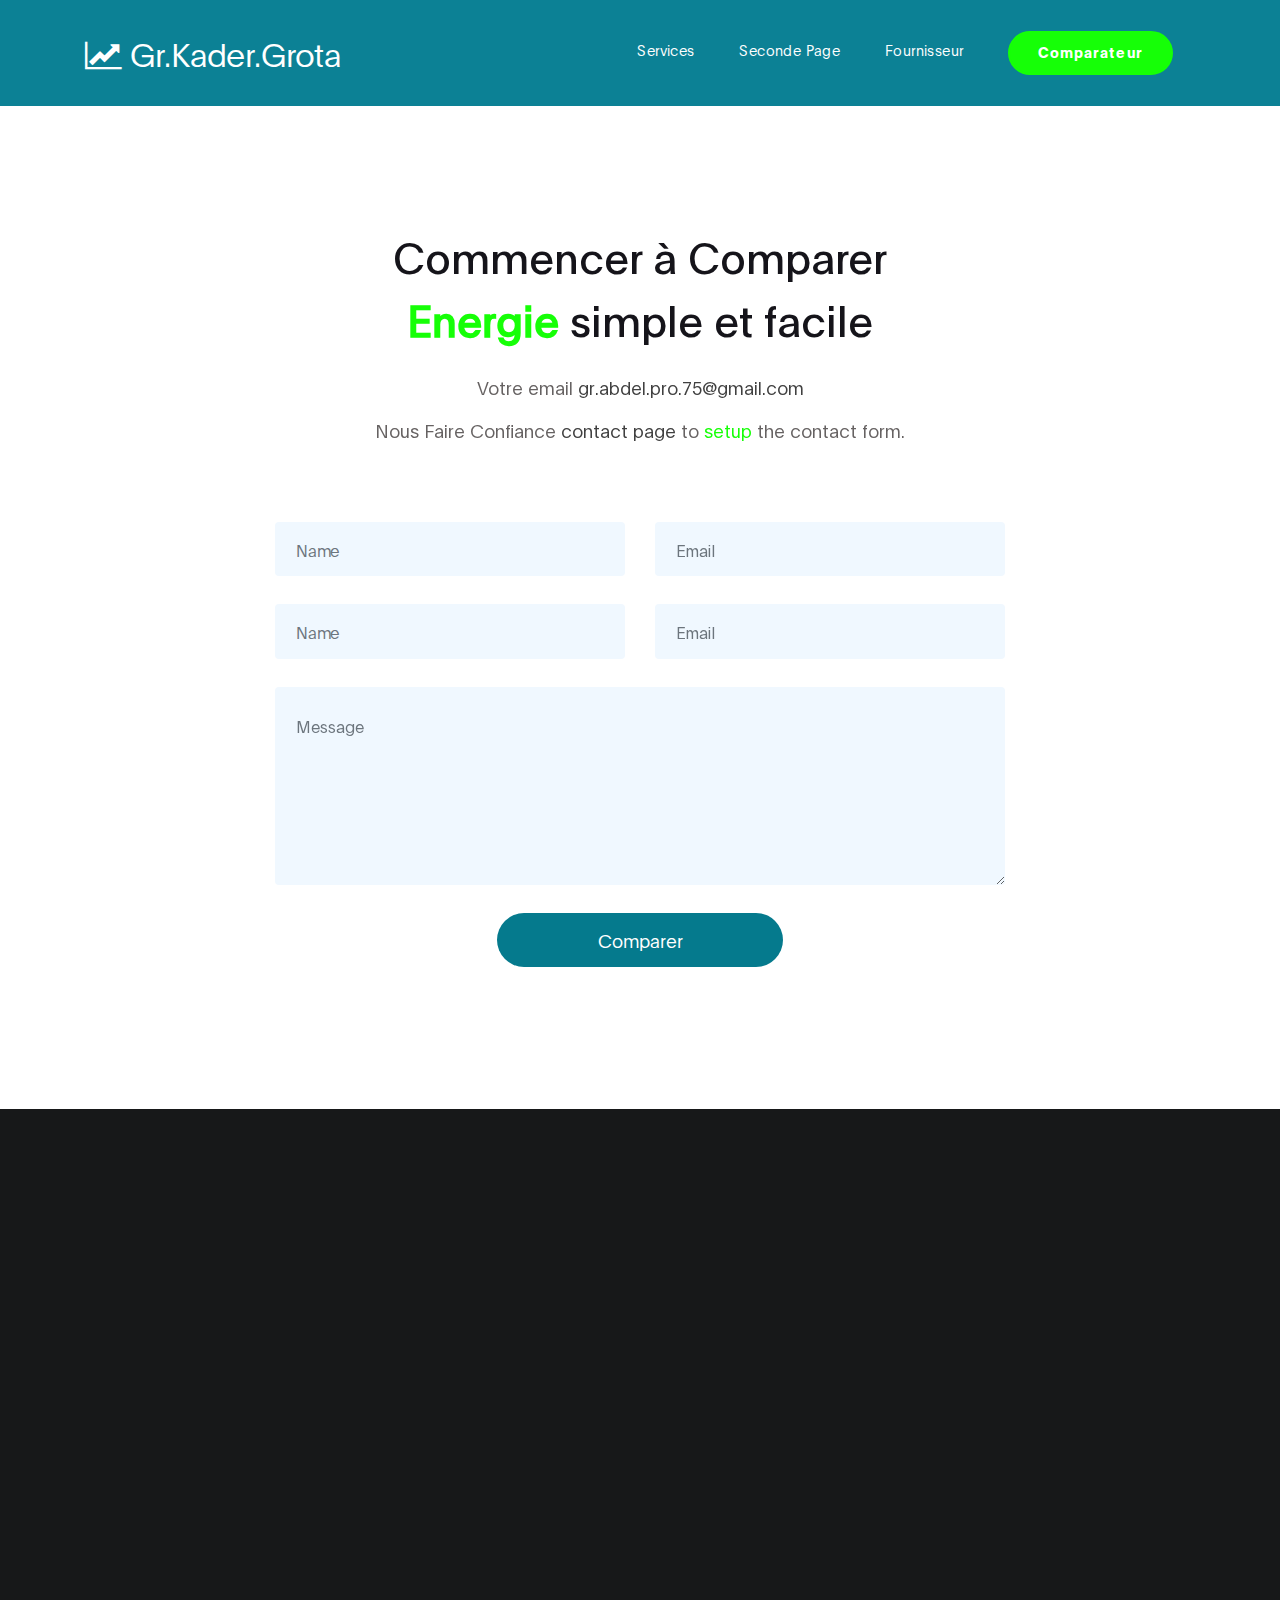
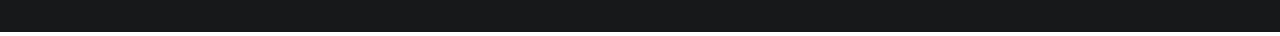
==== contact.html @ 61ade0d9 "Add files via upload" ====
<!DOCTYPE html>
<html lang="en">
<head>

     <title>Fournisseur</title>

	 
     <meta charset="UTF-8">
     <meta http-equiv="X-UA-Compatible" content="IE=Edge">
     <meta name="description" content="">
     <meta name="keywords" content="">
     <meta name="author" content="">
     <meta name="viewport" content="width=device-width, initial-scale=1, maximum-scale=1">

     <link rel="stylesheet" href="css/bootstrap.min.css">
     <link rel="stylesheet" href="css/font-awesome.min.css">
     <link rel="stylesheet" href="css/aos.css">
     <link rel="stylesheet" href="css/owl.carousel.min.css">
     <link rel="stylesheet" href="css/owl.theme.default.min.css">

     <!-- MAIN CSS -->
     <link rel="stylesheet" href="css/templatemo-digital-trend.css">

</head>
<body>

     <!-- MENU BAR -->
    <nav class="navbar navbar-expand-lg position-absolute">
        <div class="container">
          <a class="navbar-brand" href="index.html">
              <i class="fa fa-line-chart"></i>
              Gr.Kader.Grota 
            </a>

            <button class="navbar-toggler" type="button" data-toggle="collapse" data-target="#navbarNav" aria-controls="navbarNav" aria-expanded="false"
                aria-label="Toggle navigation">
                <span class="navbar-toggler-icon"></span>
            </button>

            <div class="collapse navbar-collapse" id="navbarNav">
                <ul class="navbar-nav ml-auto">
                    <li class="nav-item">
                        <a href="index.html#about" class="nav-link">Services</a>
                    </li>
                    <li class="nav-item">
                        <a href="index.html#project" class="nav-link">Seconde Page</a>
                    </li>
                    <li class="nav-item">
                        <a href="blog.html" class="nav-link">Fournisseur</a>
                    </li>
                    <li class="nav-item">
                        <a href="contact.html" class="nav-link active contact">Comparateur</a>
                    </li>
                </ul>
            </div>
        </div>
    </nav>


     <!-- CONTACT -->
     <section class="contact section-padding">
          <div class="container">
               <div class="row">

                    <div class="col-lg-6 mx-auto col-md-7 col-12 py-5 mt-5 text-center" data-aos="fade-up">

                      <h1 class="mb-4">Commencer  à <strong></strong> Comparer <strong> Energie </strong> simple et facile</h1>

                      <p>Votre email <a href="mailto:hello@company.com">gr.abdel.pro.75@gmail.com</a></p>
                      <p>Nous Faire Confiance <a rel="nofollow" href="">contact page</a> to <strong>setup</strong> the contact form.</p>
                    </div>

                    <div class="col-lg-8 mx-auto col-md-10 col-12">
                    
             
                    
                      <form action="#" method="post" class="contact-form" data-aos="fade-up" data-aos-delay="300" role="form">
                        <div class="row">
                          <div class="col-lg-6 col-12">
                            <input type="text" class="form-control" name="name" placeholder="Name">
                          </div>
						  
						  
                          <div class="col-lg-6 col-12">
                            <input type="email" class="form-control" name="email" placeholder="Email">
                          </div>
						  
						  <div class="col-lg-6 col-12">
                            <input type="text" class="form-control" name="name" placeholder="Name">
                          </div>
						  
						  
                          <div class="col-lg-6 col-12">
                            <input type="email" class="form-control" name="email" placeholder="Email">
                          </div>

                          <div class="col-lg-12 col-12">
                            <textarea class="form-control" rows="6" name="message" placeholder="Message"></textarea>
                          </div>

                          <div class="col-lg-5 mx-auto col-7">
                            <button type="submit" class="form-control" id="submit-button" name="submit">Comparer</button>
                          </div>
                        </div>

                      </form>
                    </div>

               </div>
          </div>
		  
		  
		  
		  
	
     </section>
	 
	 
	

	 


    <footer class="site-footer">
      <div class="container">
        <div class="row">

          <div class="col-lg-5 mx-lg-auto col-md-8 col-10">
            <h1 class="text-white" data-aos="fade-up" data-aos-delay="100"> Commencer <strong>brands</strong> only.</h1>
          </div>

          <div class="col-lg-3 col-md-6 col-12" data-aos="fade-up" data-aos-delay="200">
            <h4 class="my-4">Comparer</h4>

            <p class="mb-1">
              <i class="fa fa-phone mr-2 footer-icon"></i> 
              +99 080 070 4224
            </p>

            <p>
              <a href="#">
                <i class="fa fa-envelope mr-2 footer-icon"></i>
                hello@company.com
              </a>
            </p>
          </div>

          <div class="col-lg-3 col-md-6 col-12" data-aos="fade-up" data-aos-delay="300">
            <h4 class="my-4"> Fournisseur</h4>

            <p class="mb-1">
              <i class="fa fa-home mr-2 footer-icon"></i> 
              kader grota mon test weeb 
            </p>
          </div>

          <div class="col-lg-4 mx-lg-auto text-center col-md-8 col-12" data-aos="fade-up" data-aos-delay="400">
            <p class="copyright-text">Copyright &copy; 2020 Your Company
            <br>
            <a rel="nofollow noopener" href="https://templatemo.com">Design: TemplateMo</a></p>
          </div>

          <div class="col-lg-4 mx-lg-auto col-md-6 col-12" data-aos="fade-up" data-aos-delay="500">
            
            <ul class="footer-link">
              <li><a href="#">Stories</a></li>
              <li><a href="#">Work with us</a></li>
              <li><a href="#">Privacy</a></li>
            </ul>
          </div>

          <div class="col-lg-3 mx-lg-auto col-md-6 col-12" data-aos="fade-up" data-aos-delay="600">
            <ul class="social-icon">
              <li><a href="#" class="fa fa-instagram"></a></li>
              <li><a href="#" class="fa fa-twitter"></a></li>
              <li><a href="#" class="fa fa-dribbble"></a></li>
              <li><a href="#" class="fa fa-behance"></a></li>
            </ul>
          </div>

        </div>
      </div>
    </footer>


     <!-- SCRIPTS -->
     <script src="js/jquery.min.js"></script>
     <script src="js/bootstrap.min.js"></script>
     <script src="js/aos.js"></script>
     <script src="js/owl.carousel.min.js"></script>
     <script src="js/custom.js"></script>

</body>
</html>
---- css/templatemo-digital-trend.css ----
/*

DIGITAL TREND

https://templatemo.com/tm-538-digital-trend

*/
  
  @font-face {
      font-family: 'Plain-Regular';
      src: url('../fonts/Plain-Regular.woff2') format('woff2'),
          url('../fonts/Plain-Regular.woff') format('woff');
      font-weight: normal;
      font-style: normal;
  }

  @font-face {
      font-family: 'Plain-Light';
      src: url('../fonts/Plain-Light.woff2') format('woff2'),
          url('../fonts/Plain-Light.woff') format('woff');
      font-weight: bold;
      font-style: normal;
  }

  @font-face {
      font-family: 'Plain-Bold';
      src: url('../fonts/Plain-Bold.woff2') format('woff2'),
          url('../fonts/Plain-Bold.woff') format('woff');
      font-weight: bold;
      font-style: normal;
  }

  :root {
    --primary-color:        #057a8d;
    --secondary-color:      #16ff07;
    --white-color:          #ffffff;
    --dark-color:           #171819;
    --project-bg:           #f0f8ff;
    --menu-bg:              #0c8195;

    --title-color:          #15141a;
    --gray-color:           #909090;
    --link-color:           #404040;
    --p-color:              #666262;

    --base-font-family:     'Plain-Light', sans-serif;
    --title-font-family:    'Plain-Regular', sans-serif;
    --font-bold-family:     'Plain-Bold', sans-serif;
    --font-weight-bold:     bold;

    --h1-font-size:         42px;
    --h2-font-size:         32px;
    --h3-font-size:         24px;
    --p-font-size:          18px;
    --base-font-size:       16px;
    --menu-font-size:       14px;

    --border-radius-large:  100px;
    --border-radius-small:  5px;
  }

  body {
    background: var(--white-color);
    font-family: var(--base-font-family);
  }


  /*---------------------------------------
     TYPOGRAPHY              
  -----------------------------------------*/

  h1,h2,h3,h4,h5,h6 {
    font-family: var(--title-font-family);
    line-height: inherit;
  }

  h1 {
    color: var(--title-color);
    font-size: var(--h1-font-size);
  }

  h2 {
    font-size: var(--h2-font-size);
    font-weight: 100;
  }

  h3 {
    font-size: var(--h3-font-size);
    font-weight: 100;
    margin-bottom: 0;
  }

  h4 {
    color: var(--gray-color);
    font-family: var(--base-font-family);
    font-size: var(--p-font-size);
    letter-spacing: 1px;
    text-transform: uppercase;
  }

  p {
    color: var(--p-color);
    font-size: var(--p-font-size);
    line-height: 1.5em;
  }

  b, 
  strong {
    letter-spacing: 0;
    color: var(--secondary-color);
  }


  /*  BLOCKQUOTES */
  .quote {
    position: relative;
    margin: 0;
  }

  .quote::after {
    content: "“";
    position: absolute;
    bottom: -80px;
    left: 20px;
    font-family: times;
    color: var(--gray-color);
    font-weight: var(--font-weight-bold);
    font-size: 14em;
    line-height: 0;
    opacity: 0.10;
  }

  blockquote {
    border-left: 5px solid rgba(0,0,0,0.05);
    display: block;
    margin: 42px 0;
    padding: 14px 22px;
    color: rgba(0,0,0,0.5);
  }


  /* BUTTON */
  .custom-btn {
    background: transparent;
    border: 2px solid var(--dark-color);
    border-radius: var(--border-radius-large);
    padding: 12px 26px 14px 26px;
    color: var(--dark-color);
    font-family: var(--title-font-family);
    font-size: var(--p-font-size);
    white-space: nowrap;
  }

  .custom-btn.btn-bg {
    background: var(--white-color);
    color: var(--primary-color);
    border-color: transparent;
	transition: all .3s ease;
  }
  
  .custom-btn:hover,
  .custom-btn:focus {
    background: var(--dark-color);
    color: var(--white-color);
    border-color: transparent;
  }


  /*---------------------------------------
     GENERAL               
  -----------------------------------------*/

  * {
    -webkit-box-sizing: border-box;
    -moz-box-sizing: border-box;
    box-sizing: border-box;
  }

  *::before,
  *::after {
    -webkit-box-sizing: border-box;
    -moz-box-sizing: border-box;
    box-sizing: border-box;
  }

  a {
    color: var(--link-color);
    font-weight: normal;
    text-decoration: none;
  }

  a:hover, 
  a:active, 
  a:focus {
    color: var(--secondary-color);
    outline: none;
    text-decoration: none;
  }

  ::selection {
    background: var(--secondary-color);
    color: var(--white-color);
  }

  .section-padding {
    padding: 8em 0;
  }
  .section-padding-half {
    padding: 4em 0;
  }

  .google-map iframe {
    display: block;
    width: 100%;
  }



  /*---------------------------------------
    MENU             
  -----------------------------------------*/

  .navbar {
    background: var(--menu-bg);
    z-index: 2;
    top: 0;
    right: 0;
    left: 0;
    padding: 1.5em;
  }

  .navbar-brand {
    color: var(--white-color);
    font-size: var(--h2-font-size);
  }

  .nav-link {
    color: var(--white-color);
    font-size: var(--menu-font-size);
    letter-spacing: 0.4px;
    margin: 0 1.6em;
    padding: 0.6em;
  }

  .nav-link.active,
  .nav-link:hover {
    color: var(--secondary-color);
  }

  .navbar-expand-lg .navbar-nav .nav-link {
    padding-right: 0;
    padding-left: 0;
  }

  .navbar-expand-lg .navbar-nav .nav-link.contact {
    border: 2px solid var(--secondary-color);
    border-radius: var(--border-radius-large);
    color: var(--secondary-color);
    font-family: var(--font-bold-family);
    padding: 0.6em 2em 0.8em 2em;
  }

  .navbar-expand-lg .navbar-nav .nav-link.contact:hover,
  .navbar-expand-lg .navbar-nav .nav-link.contact.active {
    background: var(--secondary-color);
    color: var(--white-color);
  }

  .navbar-nav .navbar-toggler-icon {
    background: none;
  }

  .navbar-toggler {
    border: 0;
    padding: 0;
    cursor: pointer;
    margin: 0 10px 0 0;
    width: 30px;
    height: 35px;
    outline: none;
  }

  .navbar-toggler:focus {
    outline: none;
  }

  .navbar-toggler[aria-expanded="true"] .navbar-toggler-icon {
    background: transparent;
  }

  .navbar-toggler[aria-expanded="true"] .navbar-toggler-icon::before,
  .navbar-toggler[aria-expanded="true"] .navbar-toggler-icon::after {
    transition: top 300ms 50ms ease, -webkit-transform 300ms 350ms ease;
    transition: top 300ms 50ms ease, transform 300ms 350ms ease;
    transition: top 300ms 50ms ease, transform 300ms 350ms ease, -webkit-transform 300ms 350ms ease;
    top: 0;
  }

  .navbar-toggler[aria-expanded="true"] .navbar-toggler-icon::before {
    transform: rotate(45deg);
  }

  .navbar-toggler[aria-expanded="true"] .navbar-toggler-icon::after {
    transform: rotate(-45deg);
  }

  .navbar-toggler .navbar-toggler-icon {
    background: var(--white-color);
    transition: background 10ms 300ms ease;
    display: block;
    width: 30px;
    height: 2px;
    position: relative;
  }

  .navbar-toggler .navbar-toggler-icon::before,
  .navbar-toggler .navbar-toggler-icon::after {
    transition: top 300ms 350ms ease, -webkit-transform 300ms 50ms ease;
    transition: top 300ms 350ms ease, transform 300ms 50ms ease;
    transition: top 300ms 350ms ease, transform 300ms 50ms ease, -webkit-transform 300ms 50ms ease;
    position: absolute;
    right: 0;
    left: 0;
    background: var(--white-color);
    width: 30px;
    height: 2px;
    content: '';
  }

  .navbar-toggler .navbar-toggler-icon::before {
    top: -8px;
  }

  .navbar-toggler .navbar-toggler-icon::after {
    top: 8px;
  }



  /*---------------------------------------
     HERO              
  -----------------------------------------*/

  .hero {
    position: relative;
    padding: 5em 0;
    overflow: hidden;
  }

  .hero-bg {
    background: linear-gradient(170deg, var(--primary-color) 64%, var(--white-color) 30%);
  }

  .hero-image {
    position: relative;
    top: 2em;
  }



  /*---------------------------------------
     PROJECT              
  -----------------------------------------*/

  .project {
    background: var(--project-bg);
  }

  .project-wrapper {
    position: relative;
  }

  .project-wrapper img {
    border-radius: var(--border-radius-small);
  }

  .project-info {
    background: var(--white-color);
    border-radius: var(--border-radius-small);
    position: absolute;
    bottom: 32px;
    right: 32px;
    left: 32px;
    width: 90%;
    padding: 32px;
  }

  .project-info small {
    font-family: Plain-Bold;
    color: var(--gray-color);
    position: relative;
    top: 2px;
  }

  .project-info a {
    color: var(--primary-color);
  }

  .project-info .project-icon {
    background: var(--primary-color);
  }

  .project-icon {
    position: absolute;
    right: 30px;
    top: 40px;
    background: var(--dark-color);
    border-radius: var(--border-radius-large);
    color: var(--white-color);
    font-size: var(--h2-font-size);
    width: 40px;
    height: 40px;
    line-height: 40px;
    text-align: center;
    padding-left: 5px;
  }

  .owl-theme .owl-dots .owl-dot {
    outline: none;
  }

  .owl-theme .owl-dots .owl-dot span {
    background: var(--gray-color);
    width: 50px;
    height: 3px;
    margin:  35px 5px;
  }

  .owl-theme .owl-dots .owl-dot.active span, 
  .owl-theme .owl-dots .owl-dot:hover span {
    background: var(--secondary-color);
  }

  .list-detail {
    margin-left: 1em;
    padding-left: 1em;
    position: relative;
  }

  .list-detail li {
    display: block;
    list-style: none;
    margin: 0.6em 0 0 0.8em;
  }

  .list-detail li::before {
    content: "";
    width: 0;
    height: 0;
    border-width: 0 16px 16px 0;
    border-color: transparent var(--secondary-color) transparent transparent;
    border-style: solid;
    position: absolute;
    left: 0;
  }

  .list-detail span {
    position: relative;
    bottom: 5px;
  }

  .client-info img {
    width: 100px;
    margin-right: 1em;
  }



  /*---------------------------------------
      ABOUT            
  -----------------------------------------*/

  .about {
    position: relative;
    overflow: hidden;
  }

  .about-image img {
    display: block;
    margin: 0 auto;
  }



  /*---------------------------------------
      BLOG            
  -----------------------------------------*/

  .blog-header {
    border-radius: var(--border-radius-small);
    position: relative;
    overflow: hidden;
  }

  .blog-header img {
    border-radius: var(--border-radius-small);
    display: block;
  }

  .blog-header-info {
    background: linear-gradient(transparent,rgba(0,0,0,0.95));
    position: absolute;
    right: 0;
    left: 0;
    bottom: 0;
    padding: 2em;
  }

  .blog-header-info h3 {
    max-width: 80%;
  }

  .blog-header-info a {
    color: var(--white-color);
  }

  .blog-header-info a:hover {
    color: var(--secondary-color);
  }

  .blog-sidebar img {
    border-radius: var(--border-radius-small);
    width: 159px;
    margin-right: 22px;
  }

  .blog-sidebar h3 {
    font-size: 18px;
  }



  /*---------------------------------------
     CONTACT              
  -----------------------------------------*/

  .newsletter-form .form-control,
  .contact-form .form-control {
    box-shadow: none;
    background: var(--project-bg);
    border: 0;
    padding: 1.7em 1.3em;
    margin: 14px 0;
  }

  .newsletter-form button,
  .contact-form #submit-button {
    background: var(--primary-color);
    border-radius: var(--border-radius-large);
    color: var(--white-color);
    cursor: pointer;
    font-size: var(--p-font-size);
    line-height: 0px;
    padding: 1.5em 1.3em;
  }

  .newsletter-form button {
    background: var(--secondary-color);
  }



  /*---------------------------------------
     FOOTER              
  -----------------------------------------*/

  .site-footer {
    background: var(--dark-color);
    padding: 7em 0 6em 0;
  }

  .site-footer a {
    color: var(--p-color);
  }

  .site-footer a:hover,
  .footer-icon {
    color: var(--secondary-color);
  }

  .footer-link li {
    display: inline-block;
    list-style: none;
    margin: 0 10px;
  }

  .copyright-text,
  .footer-link,
  .site-footer .social-icon {
    margin-top: 6em;
  }

  .copyright-text {
    margin-top: 5.3em;
  }



  /*---------------------------------------
     SOCIAL ICON              
  -----------------------------------------*/

  .social-icon {
    position: relative;
    padding: 0;
    margin: 4em 0 0 0;
  }

  .social-icon li {
    display: inline-block;
    list-style: none;
  }

  .social-icon li a {
    text-decoration: none;
    display: inline-block;
    font-size: var(--base-font-size);
    margin: 10px;
    text-align: center;
  }



  /*---------------------------------------
     RESPONSIVE STYLES              
  -----------------------------------------*/

  @media screen and (min-width: 1200px) {

    .about-info h2 {
      max-width: 70%;
    }
  }

  @media screen and (min-width: 991px) {

    .project h2 {
      max-width: 32%;
      margin: 0 auto;
    }
  }

  @media screen and (max-width: 991px) {

    .hero {
      padding-top: 14em;
    }

    .hero-text {
      bottom: 2em;
    }

    .navbar {
      padding: 1em;
    }

    .navbar-collapse {
      text-align: center;
      padding: 2.5em 0;
    }

    .nav-link {
      display: inline-block;
    }

    .navbar-expand-lg .navbar-nav .nav-link.contact {
      margin: 1em 0;
    }

    .copyright-text, 
    .footer-link, 
    .site-footer .social-icon {
      margin-top: 3em;
      padding: 0;
      text-align: left;
    }
  }

  @media screen and (max-width: 767px) {

    h1 {
      font-size: 36px;
    }

    h2 {
      font-size: 28px;
    }

    h3 {
      font-size: 22px;
    }

    .project-info {
      right: 0;
      left: 0;
      margin: 0 auto;
    }

    .footer-link, 
    .site-footer .social-icon {
      margin-top: 1em;
    }

    .copyright-text {
      margin: 2.5em 0 1em 0;
    }

    .footer-link li {
      margin-left: 0;
    }
  }
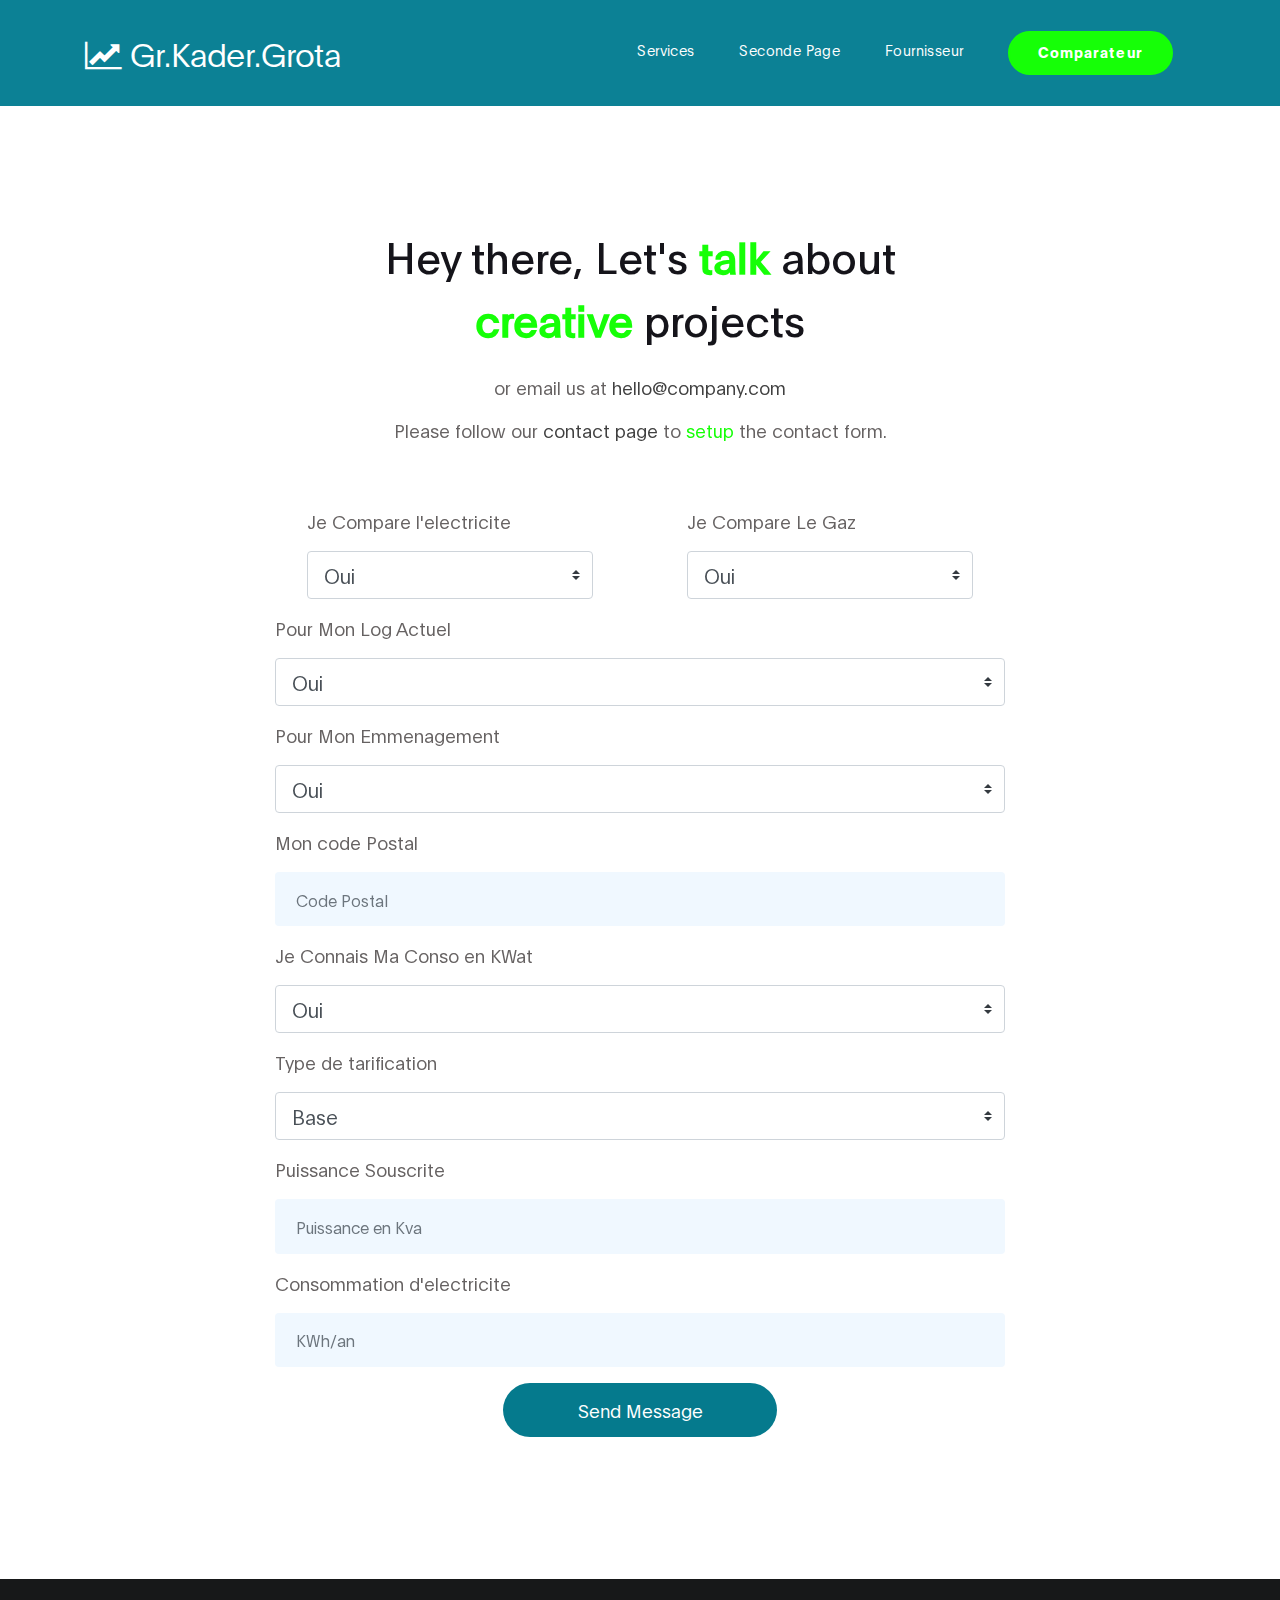
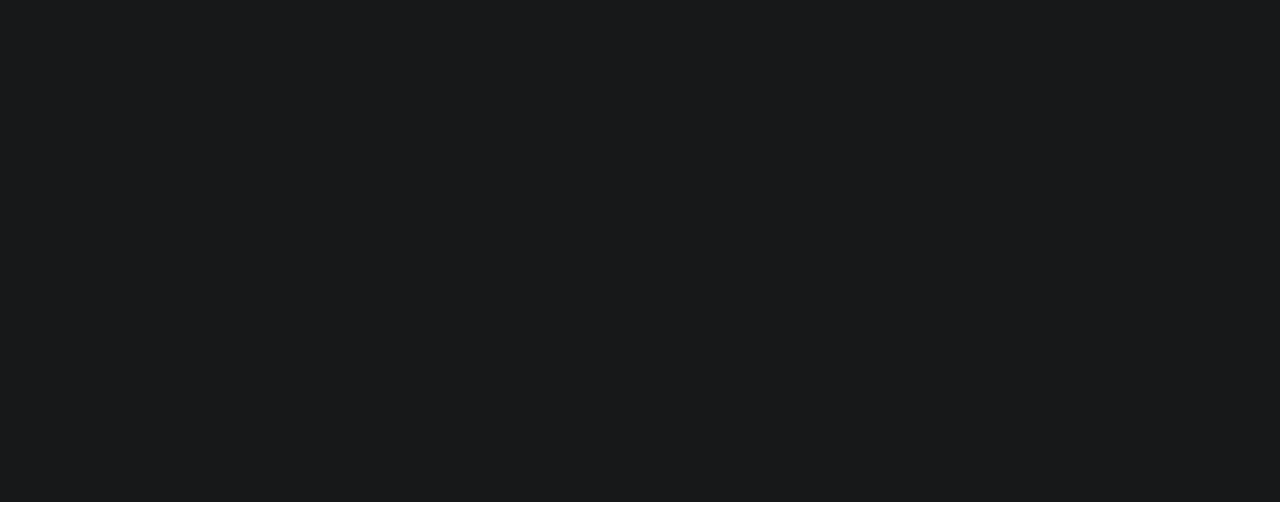
==== commit 3ff40f8d: "Update contact.html" ====
--- a/contact.html
+++ b/contact.html
@@ -57,64 +57,138 @@
     </nav>
 
 
-     <!-- CONTACT -->
+  <!-- CONTACT -->
      <section class="contact section-padding">
           <div class="container">
                <div class="row">
 
                     <div class="col-lg-6 mx-auto col-md-7 col-12 py-5 mt-5 text-center" data-aos="fade-up">
 
-                      <h1 class="mb-4">Commencer  à <strong></strong> Comparer <strong> Energie </strong> simple et facile</h1>
-
-                      <p>Votre email <a href="mailto:hello@company.com">gr.abdel.pro.75@gmail.com</a></p>
-                      <p>Nous Faire Confiance <a rel="nofollow" href="">contact page</a> to <strong>setup</strong> the contact form.</p>
+                      <h1 class="mb-4">Hey there, Let's <strong>talk</strong> about <strong>creative</strong> projects</h1>
+
+                      <p>or email us at <a href="mailto:hello@company.com">hello@company.com</a></p>
+                      <p>Please follow our <a rel="nofollow" href="https://templatemo.com/contact">contact page</a> to <strong>setup</strong> the contact form.</p>
                     </div>
 
                     <div class="col-lg-8 mx-auto col-md-10 col-12">
                     
-             
+                    <!-- Follow https://templatemo.com/contact page to setup your own contact form -->
                     
                       <form action="#" method="post" class="contact-form" data-aos="fade-up" data-aos-delay="300" role="form">
-                        <div class="row">
-                          <div class="col-lg-6 col-12">
-                            <input type="text" class="form-control" name="name" placeholder="Name">
+                        
+						 
+						<div class="row">
+                       
+					    
+					   
+						  <div class="col-lg-5 mx-auto col-12">
+						  <p>Je Compare l'electricite </p>
+						  <select class="custom-select custom-select-lg mb-3">
+						 
+                     
+                          <option value="1">Oui</option>
+                           <option value="2">Non</option>
+                             
+                                </select>
+						  </div>
+
+						  <div class="col-lg-5 mx-auto col-12">
+						   <p>Je Compare  Le Gaz</p>
+						  <select class="custom-select custom-select-lg mb-3">
+                         
+                          <option value="1">Oui</option>
+                           <option value="2">Non</option>
+                             
+                                </select>
+						  </div>
+						  
+						   
+						  
+						  
+                        </div>
+						
+						
+						
+						<div >
+						      <p>Pour Mon Log Actuel</p>
+							
+						  <select class="custom-select custom-select-lg mb-3">
+                       
+                          <option value="1">Oui</option>
+                           <option value="2">Non</option>
+                             
+                                </select>
+						  </div>
+						  
+						  
+						   
+						   <div >
+						     <p>Pour Mon Emmenagement </p>
+						
+						  <select class="custom-select custom-select-lg mb-3">
+                        
+                          <option value="1">Oui</option>
+                           <option value="2">Non</option>
+                             
+                                </select>
+						  </div>
+						 
+						
+						 <div >
+						 <div class="form-group">
+                       <p>Mon code Postal </p>
+                         <input type="text" class="form-control" id="formGroupExampleInput" placeholder="Code Postal">
+                            </div>
+                             </div>
+                          <div >
+						     <p>Je Connais Ma Conso en KWat</p>
+						  <select class="custom-select custom-select-lg mb-3">
+                        
+                          <option value="1">Oui</option>
+                           <option value="2">Non</option>
+                             
+                                </select>
+						  </div>
+						  
+						
+						  <div >
+						     <p>Type de tarification</p>
+						  <select class="custom-select custom-select-lg mb-3">
+                        
+                          <option value="1">Base</option>
+                           <option value="2">HP/HC</option>
+                             
+                                </select>
+						  </div>
+						  
+						  
+						 <div ">
+						 <div class="form-group">
+                       <p>Puissance Souscrite</p>
+                         <input type="text" class="form-control" id="formGroupExampleInput" placeholder="Puissance en Kva">
+                            </div>
+                             </div>
+							 
+							  <div >
+						 <div class="form-group">
+                       <p>Consommation d'electricite </p>
+                         <input type="text" class="form-control" id="formGroupExampleInput" placeholder="KWh/an">
+                            </div>
+                             </div>
+						
+						
+						 
+						  <div class="col-lg-5 mx-auto col-7">
+                            <button type="submit" class="form-control" id="submit-button" name="submit">Send Message</button>
                           </div>
-						  
-						  
-                          <div class="col-lg-6 col-12">
-                            <input type="email" class="form-control" name="email" placeholder="Email">
-                          </div>
-						  
-						  <div class="col-lg-6 col-12">
-                            <input type="text" class="form-control" name="name" placeholder="Name">
-                          </div>
-						  
-						  
-                          <div class="col-lg-6 col-12">
-                            <input type="email" class="form-control" name="email" placeholder="Email">
-                          </div>
-
-                          <div class="col-lg-12 col-12">
-                            <textarea class="form-control" rows="6" name="message" placeholder="Message"></textarea>
-                          </div>
-
-                          <div class="col-lg-5 mx-auto col-7">
-                            <button type="submit" class="form-control" id="submit-button" name="submit">Comparer</button>
-                          </div>
-                        </div>
 
                       </form>
                     </div>
 
                </div>
           </div>
-		  
-		  
-		  
-		  
-	
      </section>
-	 
+
 	 
 	
 
@@ -191,4 +265,4 @@
      <script src="js/custom.js"></script>
 
 </body>
-</html>+</html>
